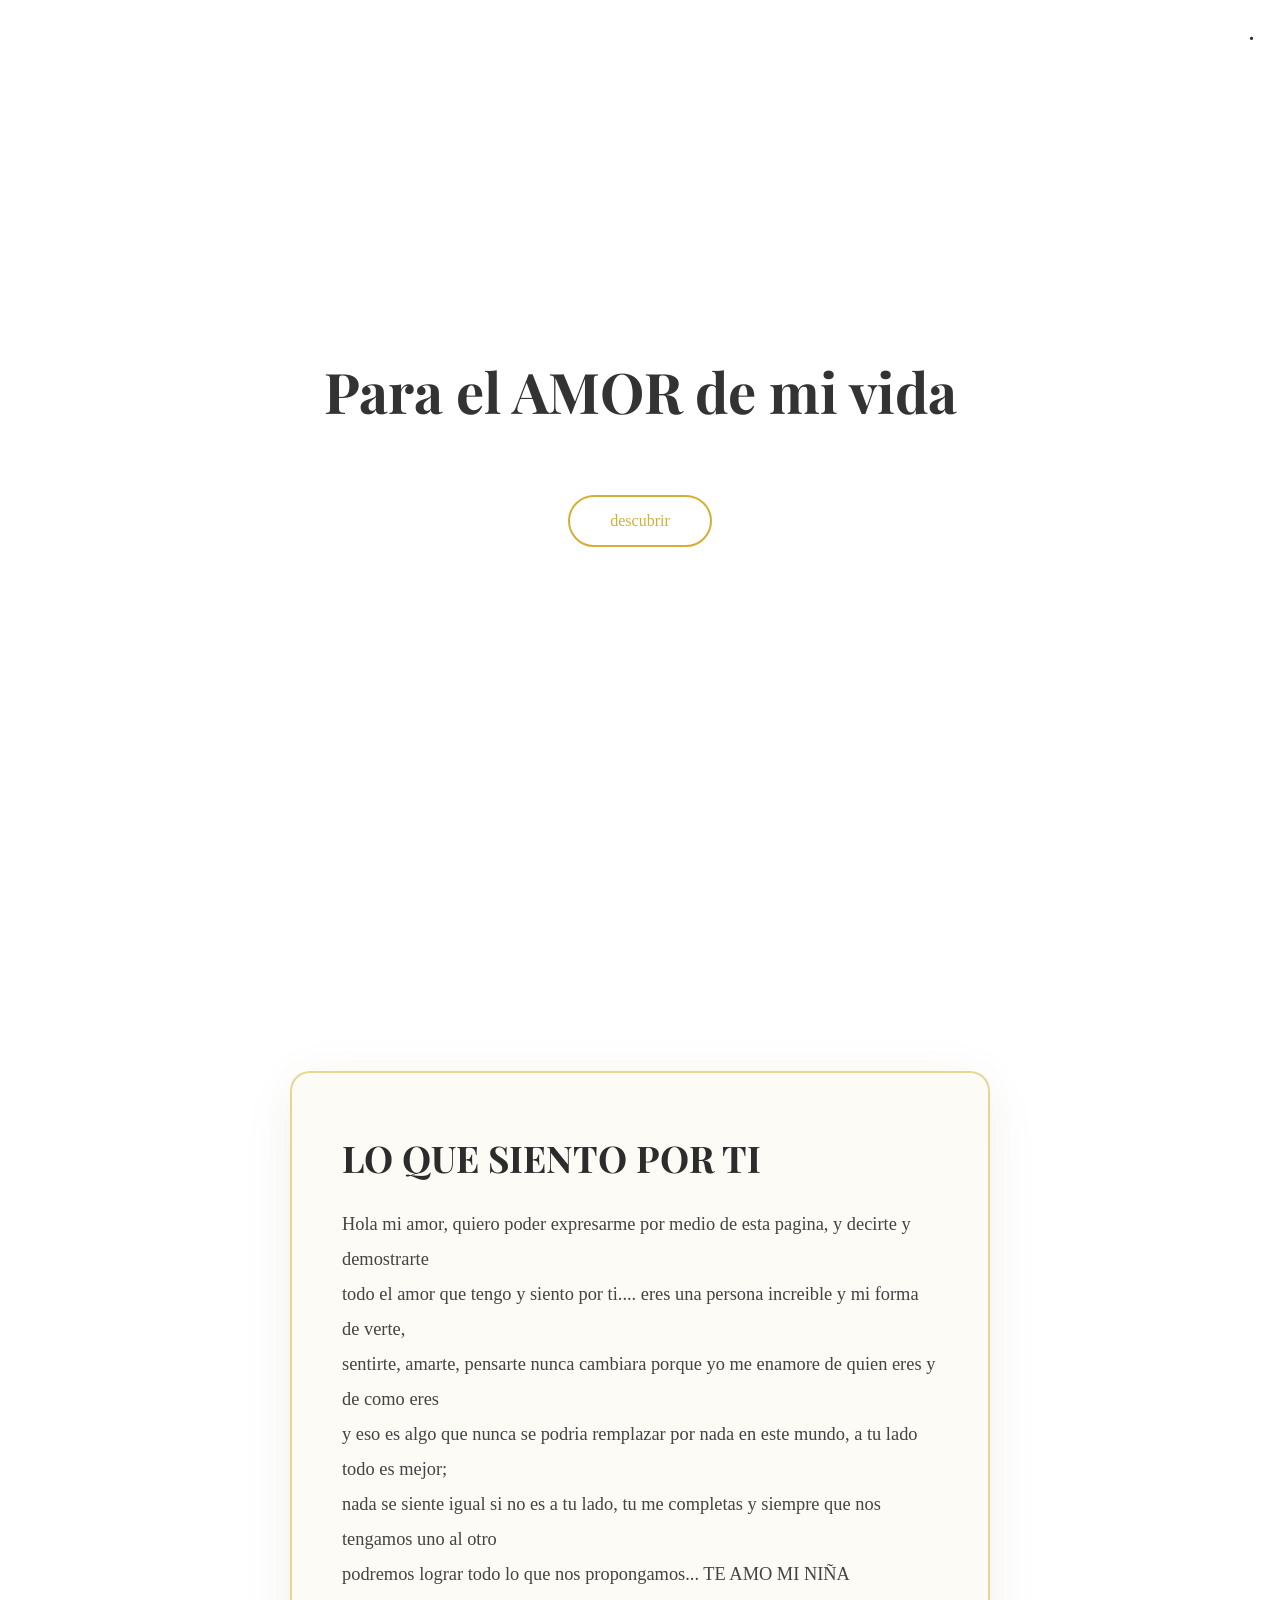
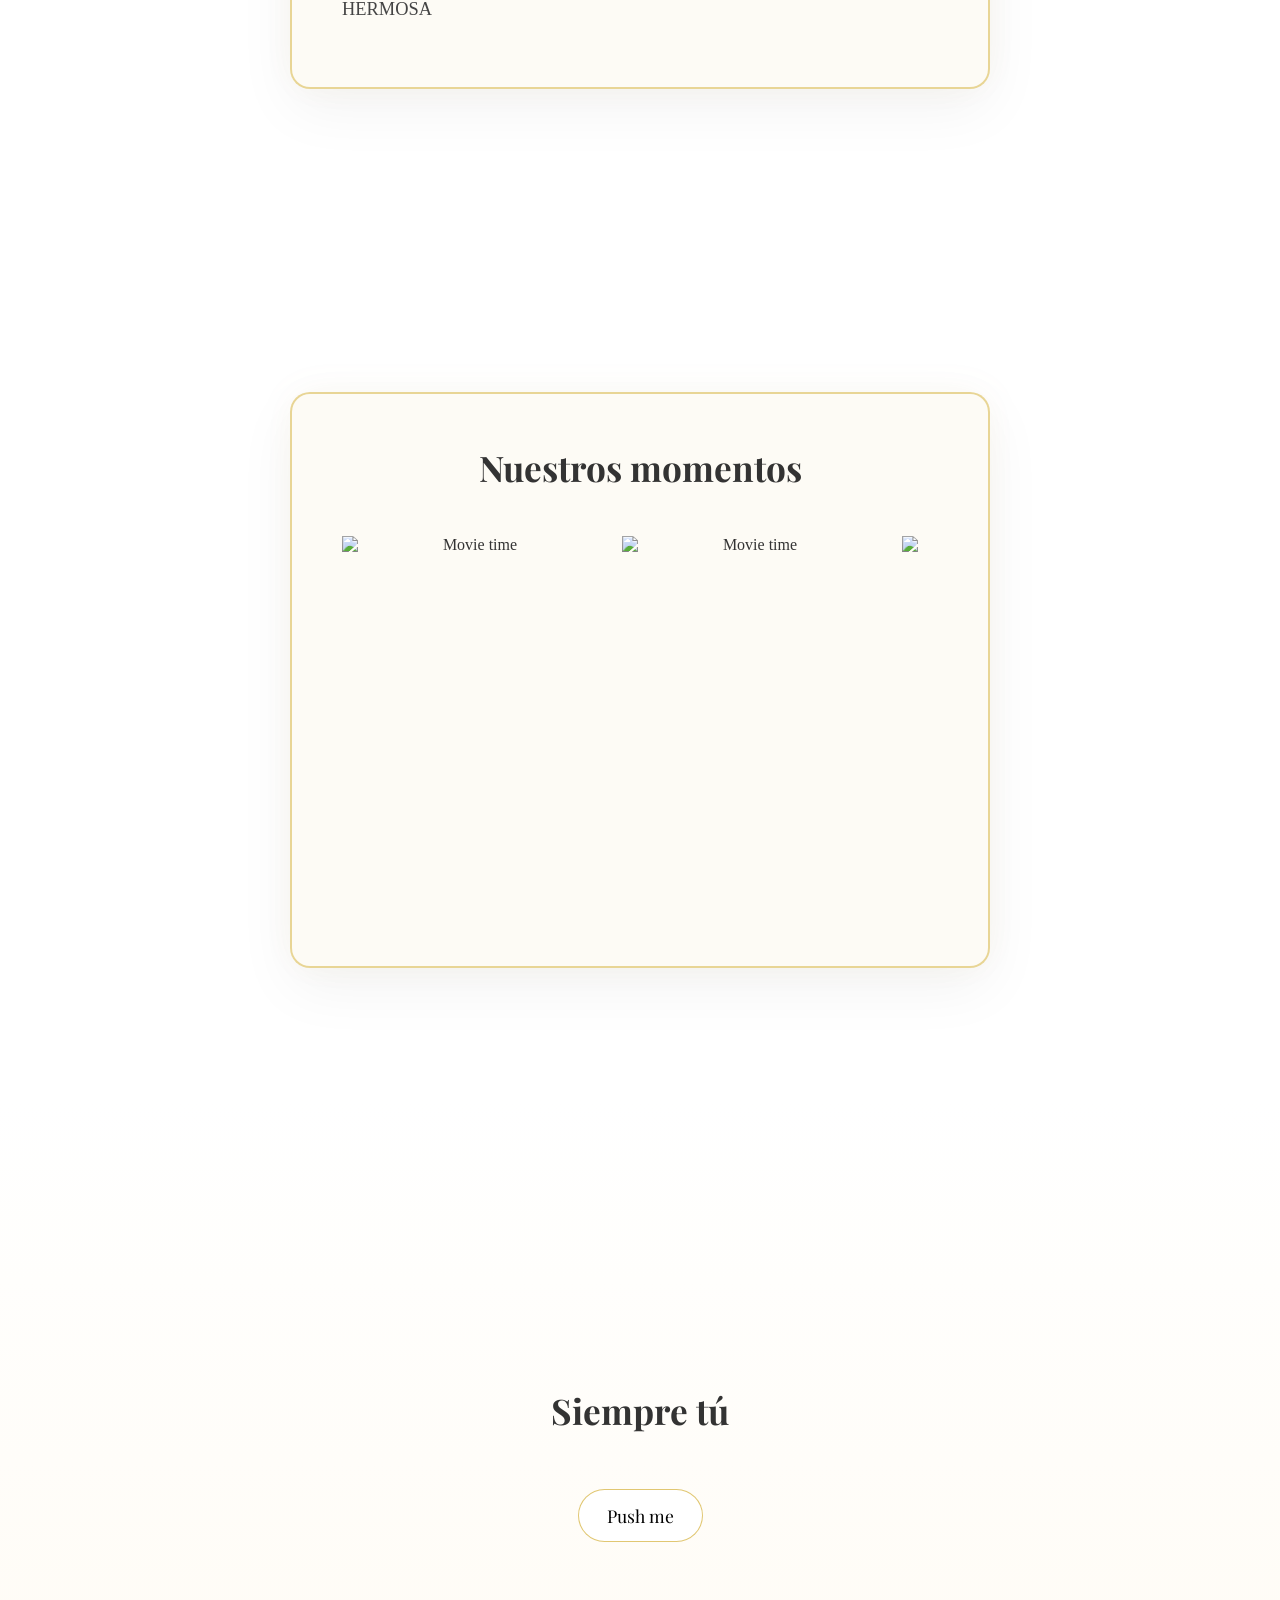
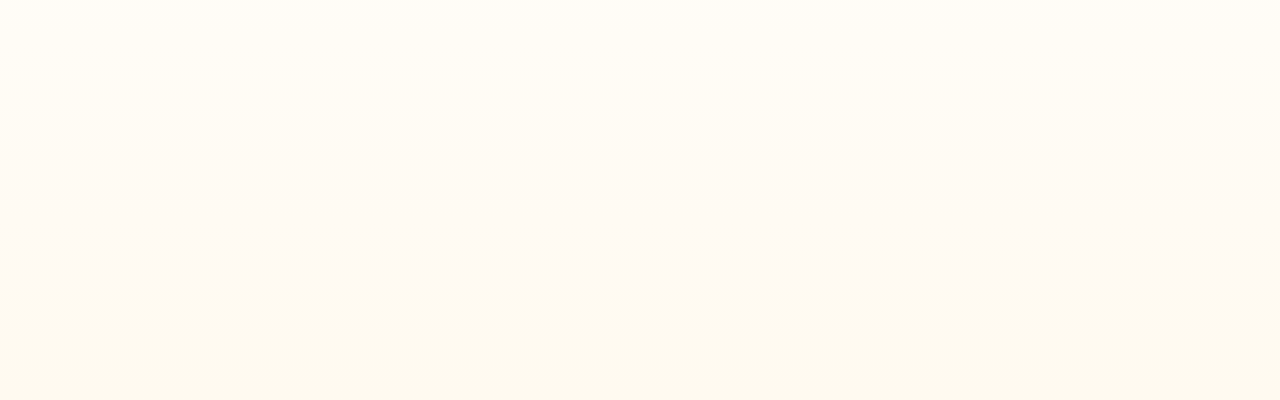
==== index.html @ d0b8e407 "Update and rename x.html to index.html" ====
<!DOCTYPE html>
<html lang="en">
<head>
    <meta charset="UTF-8">
    <meta name="viewport" content="width=device-width, initial-scale=1.0">
    <title>Con amor, para ti</title>
    <link rel="stylesheet" href="style.css">
    <link href="https://fonts.googleapis.com/css2?family=Playfair+Display:wght@400;600&display=swap" rel="stylesheet">
</head>
<body>
    
    <header class="header">
        <div class="logo"></div>
        <div class="menu-icon" id="menu-icon">.</div>

        <nav class="menu" id="menu">
            <a href="#inicio">Inicio</a>
            <a href="#mensaje">Mensaje</a>
            <a href="#recuerdos">Recuerdos</a>
            <a href="#final">Final</a>
        </nav>
    </header>

    <section id="inicio" class="hero">
        <h1 id="titulo">Para el AMOR de mi vida</h1>
        <p id="firma" class="firma-oculta">Con amor, Marco</p>

        <a href="#amor" class="boton-principal">
            descubrir
        </a>

    </section>

    <section id="amor" class="seccion">
        <div class="contenedor-seccion carta-amor">
            <h2>LO QUE SIENTO POR TI</h2>
            
            <p class="linea linea1">Hola mi amor, quiero poder expresarme por medio de esta pagina, y decirte y demostrarte </p>
            <p class="linea linea2">todo el amor que tengo y siento por ti.... eres una persona increible y mi forma de verte,</p>
            <p class="linea linea3">sentirte, amarte, pensarte nunca cambiara porque yo me enamore de quien eres y de como eres</p>
            <p class="linea linea4">y eso es algo que nunca se podria remplazar por nada en este mundo, a tu lado todo es mejor;</p>
            <p class="linea linea5">nada se siente igual si no es a tu lado, tu me completas y siempre que nos tengamos uno al otro </p>
            <p class="linea linea6">podremos lograr todo lo que nos propongamos... TE AMO MI NIÑA HERMOSA</p>
            
        </div>

    </section>

    <!-- Recuerdos -->
    <section id="recuerdos" class="seccion">
        <div class="contenedor-seccion">
            <h2>Nuestros momentos</h2>
            
            <div class="carrusel-recuerdos">
                
                <div class="tarjeta-momento">
                    <div class="tarjeta-inner">

                                <div class="tarjeta-frente">
                                    <img src="imagenes/imagen 1.jpeg" alt="Movie time">
                                </div>

                                <div class="tarjeta-reverso">
                                    <p>
                                    aun recuerdo el dia cuando empezamos a ver peliculas juntos
                                    es algo de lo cual nunca olvidare, ese sentimiento de estar tranquilo, estar seguro
                                    simplemente... estar en mi hogar
                                    </p>
                                </div>
                    </div>

                </div>  
                
                <div class="tarjeta-momento">
                    <div class="tarjeta-inner">

                                <div class="tarjeta-frente">
                                    <img src="imagenes/imagen 2.jpeg" alt="Movie time">
                                </div>

                                <div class="tarjeta-reverso">
                                    <p>
                                    una de las primeras charreadas a las que asistimos
                                    no sabes lo especial y lindo que fue para mi el poderte 
                                    ver disfrutar algo que te gusta muchisimo a mi lado me hizo
                                    sentir muy feliz a mi
                                    </p>
                                </div>
                    </div>

                </div>    

                <div class="tarjeta-momento">
                    <div class="tarjeta-inner">

                                <div class="tarjeta-frente">
                                    <img src="imagenes/imagen 3.jpeg" alt="Movie time">
                                </div>

                                <div class="tarjeta-reverso">
                                    <p>
                                    otra foto de la charreada donde puedo resaltar y afirmar que te veias
                                    tan pero tan hermosa que cautivabas mi mirada y mi corazon lo enamorabas 
                                    mas de lo que ya esta
                                    </p>
                                </div>
                    </div>

                </div>    

                <div class="tarjeta-momento">
                    <div class="tarjeta-inner">

                                <div class="tarjeta-frente">
                                    <img src="imagenes/imagen 4.jpeg" alt="Movie time">
                                </div>

                                <div class="tarjeta-reverso">
                                    <p>
                                    tu mirada... es una de las cosas que puedo resaltar que mas me "encantan" de ti,
                                    aunque si dijiera que solo eso me encanta de ti estaria mintiendome a mi mismo
                                    porque a mi me encanta todo de ti, no hay algo que tengas en tu persona que a mi no me guste
                                    te AMO
                                    </p>
                                </div>
                    </div>

                </div>    

                <div class="tarjeta-momento">
                    <div class="tarjeta-inner">

                                <div class="tarjeta-frente">
                                    <img src="imagenes/imagen 5.jpeg" alt="Movie time">
                                </div>

                                <div class="tarjeta-reverso">
                                    <p>
                                    los divertidos viajes durante el camino, las platicas, las miradas, el tacto, el sentir 
                                    que a mi lado hay una persona la cual me enamora cada dia y tiene mi corazon porque asi lo decidi
                                    me hace sentir tan bien, tan feliz, y tan enamorado... dusfruto del tiempo a tu lado y siempre lo hare
                                    </p>
                                </div>
                    </div>

                </div>    

                <div class="tarjeta-momento">
                    <div class="tarjeta-inner">

                                <div class="tarjeta-frente">
                                    <img src="imagenes/imagen 6.jpeg" alt="Movie time">
                                </div>

                                <div class="tarjeta-reverso">
                                    <p>
                                    esta foto...  simplementeme enacanta, si quisiera dscribir la perfeccio con una imagen esta 
                                    seria la clara definicion de eso, eres la niña mas hermosa de todo el mundo, tienes una sonrisa
                                    tan hermosa, unos ojos encantadores y una voz que me enamora locamente solo con escucharla
                                    </p>
                                </div>
                    </div>

                </div>    

                <div class="tarjeta-momento">
                    <div class="tarjeta-inner">

                                <div class="tarjeta-frente">
                                    <img src="imagenes/imagen 7.jpeg" alt="Movie time">
                                </div>

                                <div class="tarjeta-reverso">
                                    <p>
                                    el dia de tus boneless, me encanta como con cosas tan secillas podemos pasar momentos
                                    muy lindos y recuerdos especiales, recuerdo tu cara de felicidad al probar "unos boneless"
                                    super super ricos y enserio aunque sean cosas super sencillas no sabes cuanto lo atesoro y 
                                    lo aprecio que me permitas disfrutar de la vida a tu lado mi amor 
                                    </p>
                                </div>
                    </div>

                </div>    

                <div class="tarjeta-momento">
                    <div class="tarjeta-inner">

                                <div class="tarjeta-frente">
                                    <img src="imagenes/imagen 8.jpeg" alt="Movie time">
                                </div>

                                <div class="tarjeta-reverso">
                                    <p>
                                    cada momento a tu lado es inolvidable y perfecto, se disfruta cada segundo
                                    y siempre lo hare, eres lo mejor que me ah pasado en esta vida y te agradezco 
                                    demasiadisimo por todo eso, gracias mi AMOR
                                    </p>
                                </div>
                    </div>

                </div>    

                
                
            </div>


            
        </div>
    </section>

    <!-- Final -->
    <section id="final" class="seccion final-seccion">
        <div class="contenedor-final">
            <h2>Siempre tú</h2>

            <button id="boton-final">Push me</button>

            <div id="mensaje-final" class="oculto">
                <p>
                    gracias por estar en mi vida, por compartir cada sonrisa, cada lagrima, cada enojo
                    cada risa, cada momentoa mi lado, gracias por elegirme dia con dia aun sabiendo
                    que no soy el hombre perfecto, pero aunque no lo sea quiero que sepas que este hombre 
                    Siempre dara lo mejor de si para verte feliz y poder hacerte feliz a mi lado... te AMO
                </p>
                <span class="firma">Con amor, tu novio Marco</span>
            </div>
            
        </div>
    </section>

    

<script src="script.js"></script>
</body>


</html>
---- style.css ----
:root{
    --dorado: #d4af37;
    --blanco: #ffffff;
    --texto: #333;
    --fondo-suave: #fafafa;
}

* {
    margin: 0;
    padding: 0;
    box-sizing: border-box;
}

body {
    font-family: "Georgia", serif;
    background: var(--fondo);
    color: var(--texto);
}

body > *{
    position: relative;
    z-index: 1;
}

body::before{
    content: "";
    position: fixed;
    top: -50%;
    left: -50%;
    width: 200%;
    height: 200%;
    pointer-events: none;
    z-index: 0;

    background: radial-gradient(circle at 20% 30%, rgba (212, 175, 55, 0.08), transparent 40%),
                radial-gradient(circle at 80% 70%, rgba (212, 175, 55, 0.06), transparent 45%),
                radial-gradient(circle at 50% 50%, rgba (212, 175, 55, 0.04), transparent 60%);

    animation: birlloFondo 20s ease-in-out infinite alternate;
}

@keyframes brilloFondo{
    0%{
        transform: rotate(0deg) scale(1);
    }
    50%{
        transform: rotate(1deg) scale(1.02);
    }
    100%{
        transform: rotate(-1deg) scale(1.01);
    }
}

.header {
    position: fixed;
    width: 100%;
    top: 0;
    left: 0;
    background: rgba(255,255,255,0.9);
    backdrop-filter: blur(10px);
    display: flex;
    justify-content: space-between;
    align-items: center;
    padding: 15px 25px;
    z-index: 1000;
}

.logo {
    font-size: 20px;
}

.menu-icon {
    font-size: 28px;
    cursor: pointer;
}


.menu {
    position: absolute;
    top: 70px;
    right: 20px;
    background: white;
    border: 1px solid var(--dorado);
    border-radius: 10px;
    display: none;
    flex-direction: column;
    overflow: hidden;
}

.menu a {
    padding: 12px 20px;
    text-decoration: none;
    color: var(--texto);
    transition: 0.3s;
}

.menu a:hover {
    background: var(--dorado);
    color: white;
}

/* Hero */
.hero {
    height: 100vh;
    display: flex;
    flex-direction: column;
    justify-content: center;
    align-items: center;
    background: white;
    text-align: center;
    padding: 20px;
}

.hero h1 {
    font-size: 2.8rem;
    cursor: pointer;
    font-family: 'playfair display', serif ;
    color: #333;
    
    opacity: 0;
    transform: translateY(30px);
    animation: aparecerTitulo 4s ease forwards,
               brilloDorado 6s ease forwards;

    
}



@keyframes aparecerTitulo{
    0%{
        opacity: 0;
        transform: translateY(30px);
    }
    
    100%{
        opacity: 1;
        transform: translateY(0);
    }
}

@keyframes brilloDorado {
    0% {
        color: #333;
        text-shadow: 0 0 0 rgba(212, 175, 55, 0);
    }
    40% {
        color: #c9a227;
        text-shadow: 
            0 0 16px rgba(212, 175, 55, 0.7),
            0 0 30px rgba(212, 175, 55, 0.5),
            0 0 40px rgba(212, 175, 55, 0.35);
    }
    70% {
        color: #d4af37;
        text-shadow: 
            0 0 12px rgba(212, 175, 55, 0.4),
            0 0 20px rgba(212, 175, 55, 0.3);
    }
    100% {
        color: #333;
        text-shadow: 0 0 0 rgba(212, 175, 55, 0);
    }
}


.firma-oculta {
    margin-top: 10px;
    color: var(--dorado);
    opacity: 0;
    transition: opacity 0.6s ease;
    font-size: 0.9rem;
}

/* Botón elegante */
.boton-principal {
    margin-top: 40px;
    padding: 15px 40px;
    text-decoration: none;
    border: 2px solid var(--dorado);
    color: var(--dorado);
    border-radius: 30px;
    transition: all 0.4s ease;
}

.boton-principal:hover {
    box-shadow: 0 0 10px var(--dorado),
                0 0 20px var(--dorado),
                0 0 40px var(--dorado);
    transform: scale(1.05);
}

/* Secciones */
.seccion {
    min-height: 100vh;
    padding: 140px 20px 80px;
    text-align: center;
    align-items: center;
    display: flex;
    justify-content: center;

    opacity: 0;
    transform: translateY(40px);
    transition:  opacity 3.5s, transform 3.5s ease;
}

.seccion.visible{
    opacity: 1;
    transform: translateY(0);
}

.seccion h2 {
    margin-bottom: 25px;
    font-size: 2.2rem;
    color: #333;
    font-family: 'playfair display', serif;
}

.seccion p {
    max-width: 600px;
    margin: auto;
    line-height: 1.6;
    font-size: 1.1rem;
    color: #555;
}

.contenedor-seccion{
    max-width: 700px;
    padding: 50px 40px;
    background: rgb(212, 175, 55, 0.05);
    border-radius: 20px;
    border: 2px solid rgba(212, 175, 55, 0.5);

    box-shadow:
        0 20px 60px rgba(0, 0, 0, 0.05),
        0 0 40px rgba(212, 175, 55, 0.05);

    transition: transform 0.4s ease, box-shadow 0.4s ease;
}


.carta-amor{
    position: relative;
    text-align: left;
    padding: 60px 50px;
}

.carta-amor::before{
    content: "";
    position: absolute;
    left: 25px;
    top: 20px;
    bottom: 20px;
    width: 3px;
    border-radius: 3px;
    background: linear-gradient(
        to bottom, 
        rgba(212, 175, 55, 0)
        rgba(212, 175,55,0.8)
        rgba(212, 175, 55, 0)

    );
}

.carta-amor h2{
    font-size: 2.3rem;
    margin-bottom: 25px;
    color: #2c2c2c;
}

.carta-amor p{
    font-size: 1.15rem;
    line-height: 1.9;
    color: #444;
}







/* Responsive escritorio */
@media (min-width: 768px) {
    .hero h1 {
        font-size: 3.5rem;
    }

    .menu {
        right: 40px;
    }
}





.destello{
    position: fixed;
    width: 12px;
    height: 12px;
    pointer-events: none;
    border-radius: 50%;
    background: radial-gradient(circle, rgba(212, 175, 55, 0.9) 0%, rgba(212, 175, 55, 0.4) 40%, rgba(212, 175, 55, 0) 70% );
    transform: translate(-50%, -50%) scale(0.5);
    opacity: 1;
    z-index: 9999;
    animation: animarDestello 900ms ease-out forwards;
}

@keyframes animarDestello{
    0%{
        transform: translate(-50%, -50%) scale(0.4);
        opacity: 1;
    }
    50%{
        transform: translate(-50%, -50%) scale(1.4);
        opacity: 0.7;
    }
    100%{
        transform: translate(-50%, -50%) scale(2);
        opacity: 0;
    }
}


.carrusel-recuerdos {
    display: flex;
    gap: 20px;
    overflow-x: auto;
    padding: 20px 10px;
    scroll-snap-type: x mandatory;
}

.carrusel-recuerdos::-webkit-scrollbar {
    display: none;
}


.tarjeta-momento {
    min-width: 260px;
    height: 360px;
    perspective: 1200px;
    scroll-snap-align: center;
    cursor: pointer;
    position: relative;
}

.tarjeta-inner {
    position: relative;
    width: 100%;
    height: 100%;
    transform-style: preserve-3d;
    transition: transform 0.9s ease;
}

/* Giro */
.tarjeta-momento.activa .tarjeta-inner {
    transform: rotateY(180deg);
}

/* Caras */
.tarjeta-frente,
.tarjeta-reverso {
    position: absolute;
    top: 0;
    left: 0;
    width: 100%;
    height: 100%;

    backface-visibility: hidden;
    -webkit-backface-visibility: hidden;
}

/* Frente (foto) */
.tarjeta-frente {
    z-index: 2; /* importante */
}

.tarjeta-frente img {
    width: 100%;
    height: 100%;
    object-fit: cover;
    display: block;
}

/* Reverso (mensaje) */
.tarjeta-reverso {
    transform: rotateY(180deg);
    background: white;
    color: #333;
    display: flex;
    align-items: center;
    justify-content: center;
    text-align: center;
    padding: 25px;
    font-family: 'Playfair Display', serif;
    font-size: 1.1rem;
    line-height: 1.6;
    border-radius: 20px;
    border: 1px solid black;
}


/* Sección final */
.final-seccion {
    background: linear-gradient(to bottom, #ffffff, #fffaf0);
}

/* Contenedor centrado */
.contenedor-final {
    max-width: 500px;
    margin: 0 auto;
    text-align: center;
}

/* Botón elegante */
#boton-final {
    margin-top: 30px;
    padding: 14px 28px;
    border-radius: 30px;
    border: 1.5px solid rgba(212, 175, 55, 0.7);
    background: white;
    font-family: 'Playfair Display', serif;
    font-size: 1.1rem;
    cursor: pointer;
    transition: all 0.4s ease;
}

/* Brillo dorado al tocar */
#boton-final:active {
    box-shadow: 0 0 25px rgba(212, 175, 55, 0.8);
    transform: scale(0.96);
}

/* Mensaje oculto */
#mensaje-final {
    margin-top: 40px;
    opacity: 0;
    transform: translateY(30px);
    transition: all 1s ease;
    font-size: 1.1rem;
    line-height: 1.7;
    color: #444;
}

/* Mostrar mensaje */
#mensaje-final.mostrar {
    opacity: 1;
    transform: translateY(0);
}

/* Firma elegante */
.firma {
    display: block;
    margin-top: 20px;
    font-style: italic;
    color: #b8962e;
}
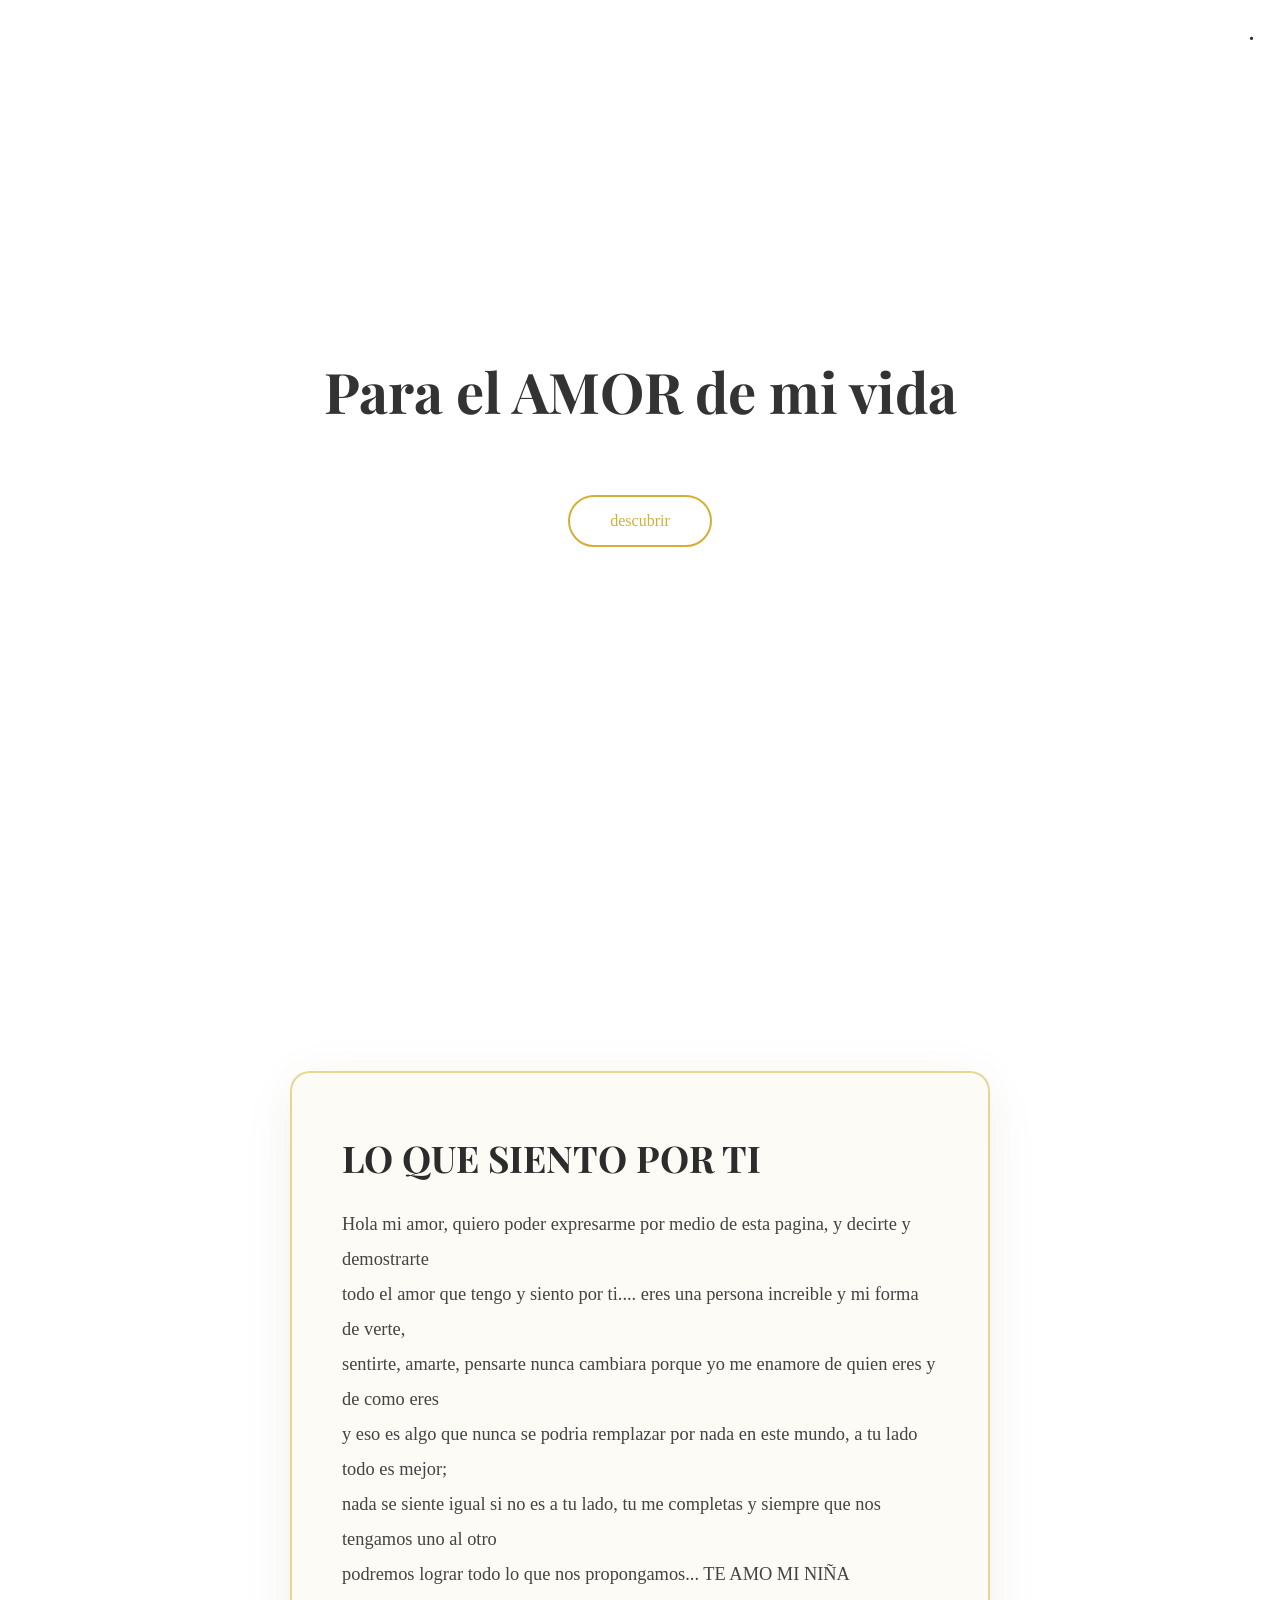
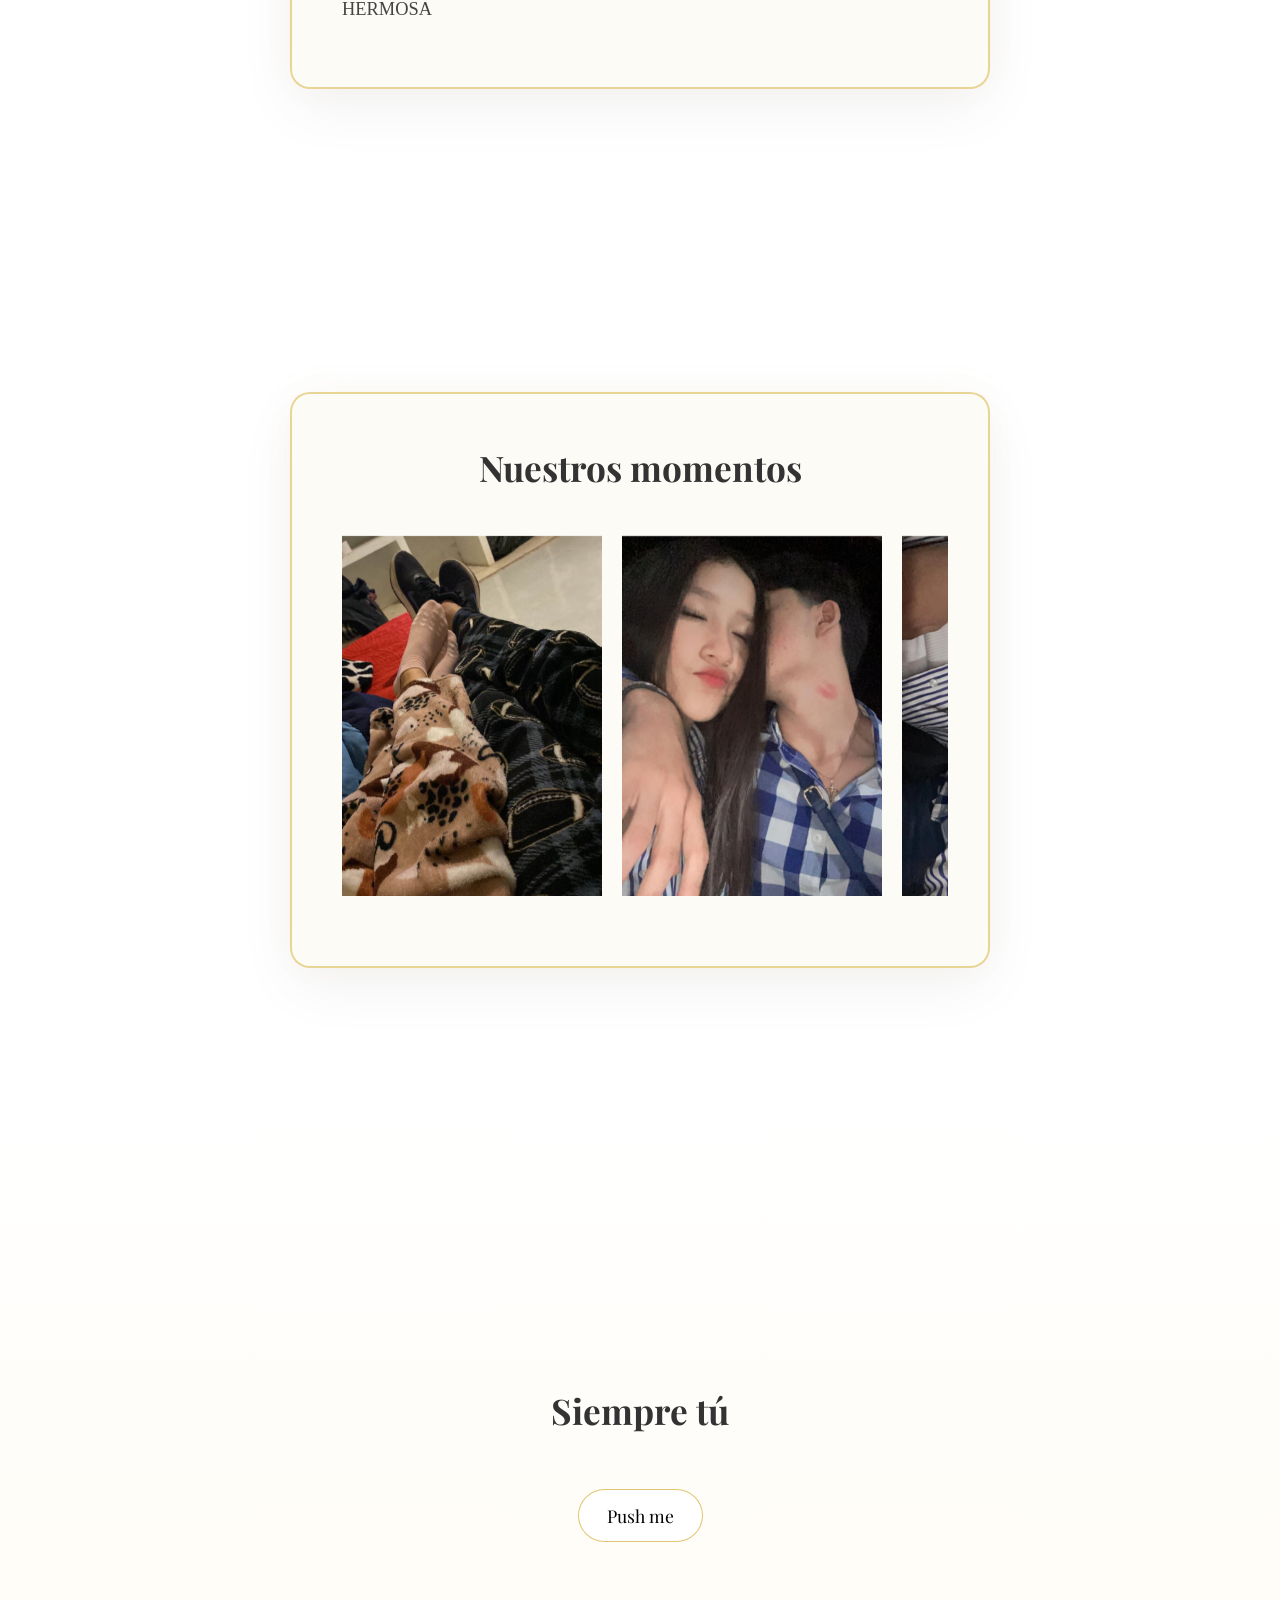
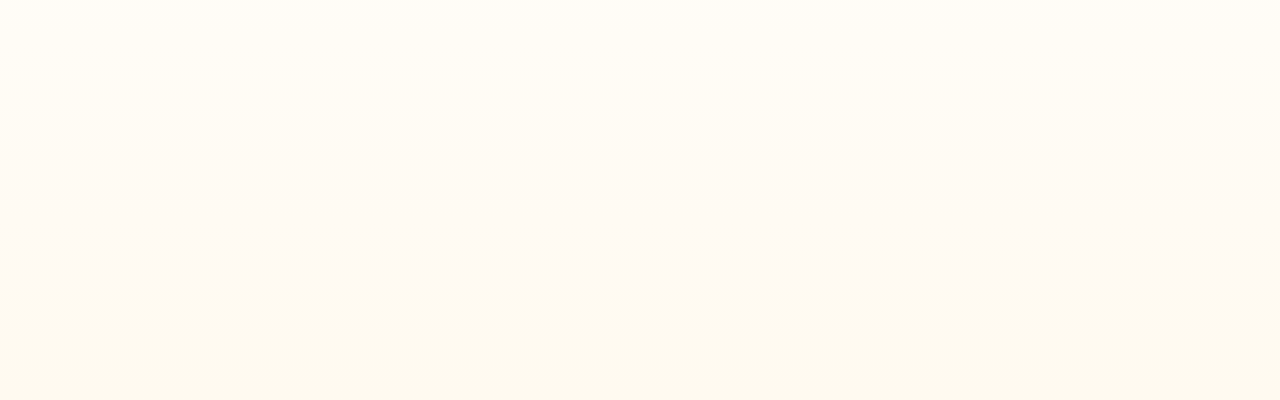
==== commit ac805473: "Fix HTML encoding issues in index.html" ====
--- a/index.html
+++ b/index.html
@@ -57,7 +57,7 @@
                     <div class="tarjeta-inner">
 
                                 <div class="tarjeta-frente">
-                                    <img src="imagenes/imagen 1.jpeg" alt="Movie time">
+                                    <img src="imagen1.jpeg" alt="Movie time">
                                 </div>
 
                                 <div class="tarjeta-reverso">
@@ -75,7 +75,7 @@
                     <div class="tarjeta-inner">
 
                                 <div class="tarjeta-frente">
-                                    <img src="imagenes/imagen 2.jpeg" alt="Movie time">
+                                    <img src="imagen2.jpeg" alt="Movie time">
                                 </div>
 
                                 <div class="tarjeta-reverso">
@@ -94,7 +94,7 @@
                     <div class="tarjeta-inner">
 
                                 <div class="tarjeta-frente">
-                                    <img src="imagenes/imagen 3.jpeg" alt="Movie time">
+                                    <img src="imagen3.jpeg" alt="Movie time">
                                 </div>
 
                                 <div class="tarjeta-reverso">
@@ -112,7 +112,7 @@
                     <div class="tarjeta-inner">
 
                                 <div class="tarjeta-frente">
-                                    <img src="imagenes/imagen 4.jpeg" alt="Movie time">
+                                    <img src="imagen4.jpeg" alt="Movie time">
                                 </div>
 
                                 <div class="tarjeta-reverso">
@@ -131,7 +131,7 @@
                     <div class="tarjeta-inner">
 
                                 <div class="tarjeta-frente">
-                                    <img src="imagenes/imagen 5.jpeg" alt="Movie time">
+                                    <img src="imagen5.jpeg" alt="Movie time">
                                 </div>
 
                                 <div class="tarjeta-reverso">
@@ -149,7 +149,7 @@
                     <div class="tarjeta-inner">
 
                                 <div class="tarjeta-frente">
-                                    <img src="imagenes/imagen 6.jpeg" alt="Movie time">
+                                    <img src="imagen6.jpeg" alt="Movie time">
                                 </div>
 
                                 <div class="tarjeta-reverso">
@@ -167,7 +167,7 @@
                     <div class="tarjeta-inner">
 
                                 <div class="tarjeta-frente">
-                                    <img src="imagenes/imagen 7.jpeg" alt="Movie time">
+                                    <img src="imagen7.jpeg" alt="Movie time">
                                 </div>
 
                                 <div class="tarjeta-reverso">
@@ -186,7 +186,7 @@
                     <div class="tarjeta-inner">
 
                                 <div class="tarjeta-frente">
-                                    <img src="imagenes/imagen 8.jpeg" alt="Movie time">
+                                    <img src="imagen8.jpeg" alt="Movie time">
                                 </div>
 
                                 <div class="tarjeta-reverso">
@@ -236,3 +236,5 @@
 
 
 </html>
+
+
